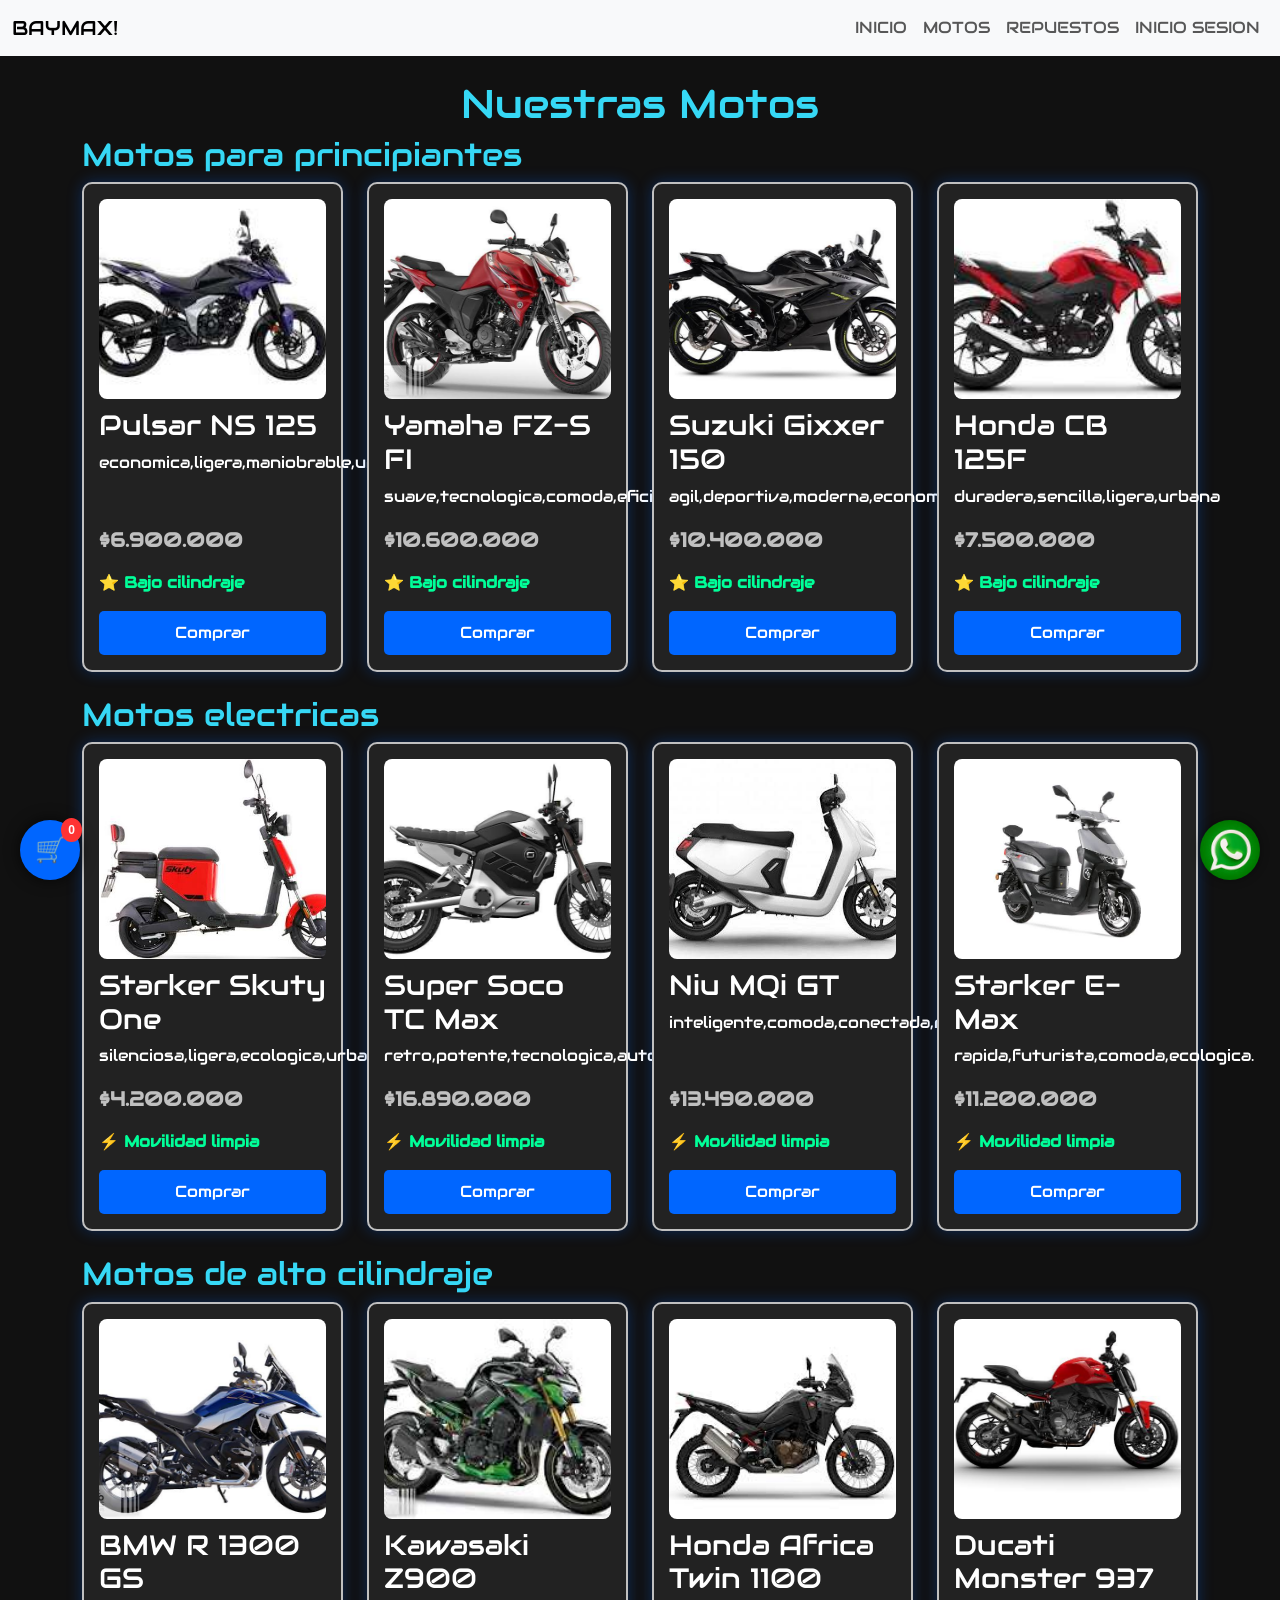
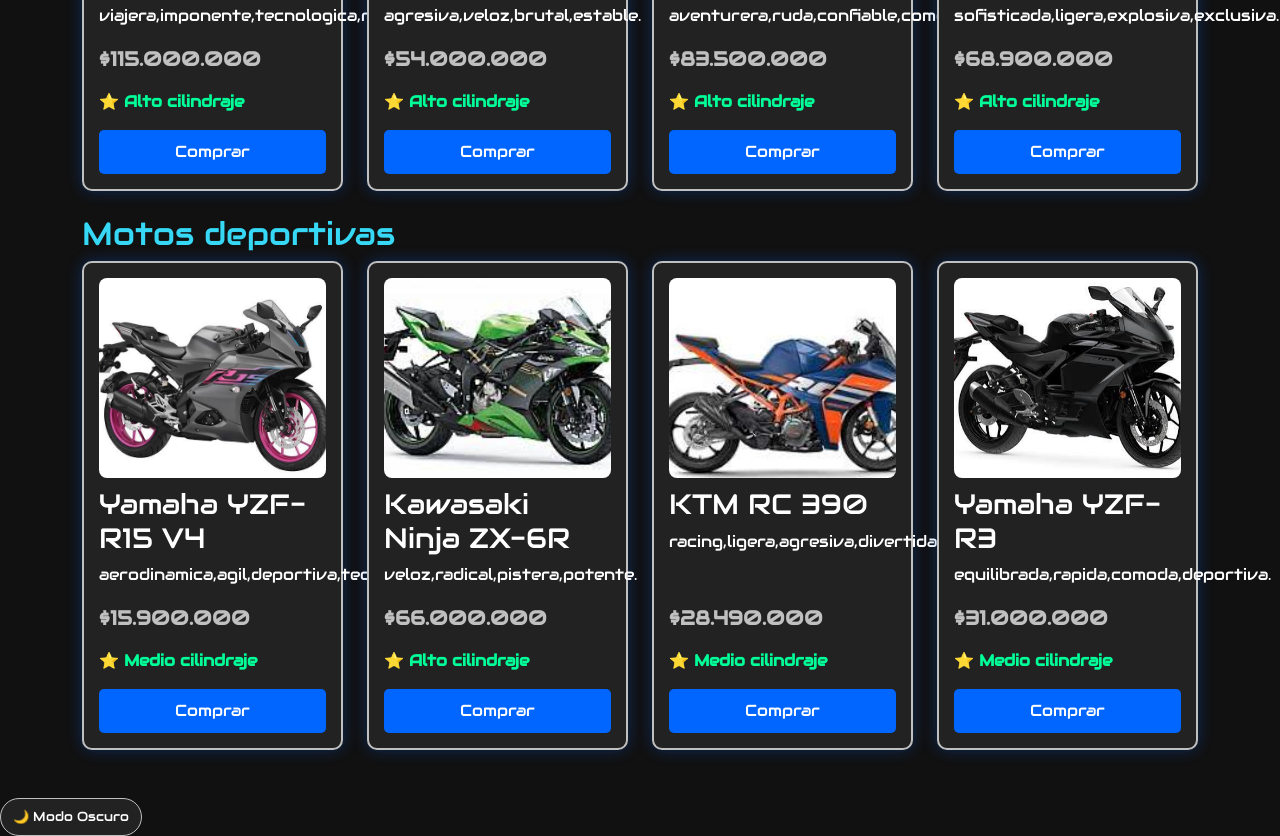
==== motos/index.html @ bbb5810d "final" ====
<!DOCTYPE html>
<html lang="en">
<head>
    <meta charset="UTF-8">
    <meta name="viewport" content="width=device-width, initial-scale=1.0">
    <title>MOTOS</title>
    <link href="https://cdn.jsdelivr.net/npm/bootstrap@5.3.8/dist/css/bootstrap.min.css" rel="stylesheet" integrity="sha384-sRIl4kxILFvY47J16cr9ZwB07vP4J8+LH7qKQnuqkuIAvNWLzeN8tE5YBujZqJLB" crossorigin="anonymous">
     <link rel="preconnect" href="https://fonts.googleapis.com">
    <link rel="preconnect" href="https://fonts.gstatic.com" crossorigin>
    <link href="https://fonts.googleapis.com/css2?family=Audiowide&family=Playwrite+GB+J:ital,wght@0,100..400;1,100..400&display=swap" rel="stylesheet">
    <link rel="stylesheet" href="motos.css">
</head>
<body>
    <nav class="navbar navbar-expand-lg bg-body-tertiary">
  <div class="container-fluid">
    <h3 class="navbar-brand mb-0 h1">BAYMAX!</h3>
    
    <button class="navbar-toggler" type="text/ajax" data-bs-toggle="collapse" data-bs-target="#navbarTogglerDemo02" aria-controls="navbarTogglerDemo02" aria-expanded="false" aria-label="Toggle navigation">
      <span class="navbar-toggler-icon"></span>
    </button>

    <div class="collapse navbar-collapse" id="navbarTogglerDemo02">
      <ul class="navbar-nav ms-auto mb-2 mb-lg-0">
        <li class="nav-item">
          <a class="nav-link" href="/index.html">INICIO</a>
        </li>
        <li class="nav-item">
          <a class="nav-link" href="/motos/index.html">MOTOS</a>
        </li>
        <li class="nav-item">
          <a class="nav-link" href="/repuestos/index.html">REPUESTOS</a>
        </li>
        <li class="nav-item">
          <a class="nav-link" href="/sesion/index.html">INICIO SESION</a>
        </li>
      </ul>
    </div>
  </div>
</nav>
    
<h1 class="hola mt-4">Nuestras Motos</h1>


<div class="container">

    <h2>Motos para principiantes</h2>
    <div class="row g-4 mb-4"> 
        <div class="col-12 col-md-6 col-lg-3">
            <div class="caja">
                <img src="pulsar.jpg" alt="Moto para principiantes" class="imagen">
                <h3>Pulsar NS 125</h3>
                <p>economica,ligera,maniobrable,urbana.</p>
                <p class="precio">$6.900.000</p>
                <p class="recomendado">⭐ Bajo cilindraje</p>
                <button class="azul">Comprar</button>
            </div>
        </div>
        <div class="col-12 col-md-6 col-lg-3">
            <div class="caja">
                <img src="yamafz.jpg" alt="Moto para principiantes" class="imagen">
                <h3>Yamaha FZ-S FI</h3>
                <p>suave,tecnologica,comoda,eficiente.</p>
                <p class="precio">$10.600.000</p>
                <p class="recomendado">⭐ Bajo cilindraje</p>
                <button class="azul">Comprar</button>
            </div>
        </div>
        <div class="col-12 col-md-6 col-lg-3">
            <div class="caja">
                <img src="suzug.jpg" alt="Moto para principiantes" class="imagen">
                <h3>Suzuki Gixxer 150</h3>
                <p>agil,deportiva,moderna,economica.</p>
                <p class="precio">$10.400.000</p>
                <p class="recomendado">⭐ Bajo cilindraje</p>
                <button class="azul">Comprar</button>
            </div>
        </div>
        <div class="col-12 col-md-6 col-lg-3">
            <div class="caja">
                <img src="honda.jpg" alt="Moto para principiantes" class="imagen">
                <h3>Honda CB 125F</h3>
                <p>duradera,sencilla,ligera,urbana</p>
                <p class="precio">$7.500.000</p>
                <p class="recomendado">⭐ Bajo cilindraje</p>
                <button class="azul">Comprar</button>
            </div>
        </div>
    </div>

    <h2>Motos electricas</h2>
    <div class="row g-4 mb-4">
        <div class="col-12 col-md-6 col-lg-3">
            <div class="caja">
                <img src="starker.jpg" alt="Moto electrica" class="imagen">
                <h3>Starker Skuty One</h3>
                <p>silenciosa,ligera,ecologica,urbana.</p>
                <p class="precio">$4.200.000</p>
                <p class="recomendado">⚡ Movilidad limpia</p>
                <button class="azul">Comprar</button>
            </div>
        </div>
        <div class="col-12 col-md-6 col-lg-3">
            <div class="caja">
                <img src="soco.jpg" alt="Moto electrica" class="imagen">
                <h3>Super Soco TC Max</h3>
                <p>retro,potente,tecnologica,autonoma.</p>
                <p class="precio">$16.890.000</p>
                <p class="recomendado">⚡ Movilidad limpia</p>
                <button class="azul">Comprar</button>
            </div>
        </div>
        <div class="col-12 col-md-6 col-lg-3">
            <div class="caja">
                <img src="niu.jpg" alt="Moto electrica" class="imagen">
                <h3>Niu MQi GT</h3>
                <p>inteligente,comoda,conectada,robusta.</p>
                <p class="precio">$13.490.000</p>
                <p class="recomendado">⚡ Movilidad limpia</p>
                <button class="azul">Comprar</button>
            </div>
        </div>
        <div class="col-12 col-md-6 col-lg-3">
            <div class="caja">
                <img src="max.jpg" alt="Moto electrica" class="imagen">
                <h3>Starker E-Max</h3>
                <p>rapida,futurista,comoda,ecologica.</p>
                <p class="precio">$11.200.000</p>
                <p class="recomendado">⚡ Movilidad limpia</p>
                <button class="azul">Comprar</button>
            </div>
        </div>
    </div>

    <h2>Motos de alto cilindraje</h2>
    <div class="row g-4 mb-4">
        <div class="col-12 col-md-6 col-lg-3">
            <div class="caja">
                <img src="bmwgs.jpg" alt="Moto de alto cilindraje" class="imagen">
                <h3>BMW R 1300 GS</h3>
                <p>viajera,imponente,tecnologica,robusta.</p>
                <p class="precio">$115.000.000</p>
                <p class="recomendado">⭐ Alto cilindraje</p>
                <button class="azul">Comprar</button>
            </div>
        </div>
        <div class="col-12 col-md-6 col-lg-3">
            <div class="caja">
                <img src="sakiz.jpg" alt="Moto de alto cilindraje" class="imagen">
                <h3>Kawasaki Z900</h3>
                <p>agresiva,veloz,brutal,estable.</p>
                <p class="precio">$54.000.000</p>
                <p class="recomendado">⭐ Alto cilindraje</p>
                <button class="azul">Comprar</button>
            </div>
        </div>
        <div class="col-12 col-md-6 col-lg-3">
            <div class="caja">
                <img src="africa.jpg" alt="Moto de alto cilindraje" class="imagen">
                <h3>Honda Africa Twin 1100</h3>
                <p>aventurera,ruda,confiable,comoda.</p>
                <p class="precio">$83.500.000</p>
                <p class="recomendado">⭐ Alto cilindraje</p>
                <button class="azul">Comprar</button>
            </div>
        </div>
        <div class="col-12 col-md-6 col-lg-3">
            <div class="caja">
                <img src="ducati.jpg" alt="Moto de alto cilindraje" class="imagen">
                <h3>Ducati Monster 937</h3>
                <p>sofisticada,ligera,explosiva,exclusiva.</p>
                <p class="precio">$68.900.000</p>
                <p class="recomendado">⭐ Alto cilindraje</p>
                <button class="azul">Comprar</button>
            </div>
        </div>
    </div>

    <h2>Motos deportivas</h2>
    <div class="row g-4 mb-5">
        <div class="col-12 col-md-6 col-lg-3">
            <div class="caja">
                <img src="yamazf.jpg" alt="Moto deportiva" class="imagen">
                <h3>Yamaha YZF-R15 V4</h3>
                <p>aerodinamica,agil,deportiva,tecnologica.</p>
                <p class="precio">$15.900.000</p>
                <p class="recomendado">⭐ Medio cilindraje</p>
                <button class="azul">Comprar</button>
            </div>
        </div>
        <div class="col-12 col-md-6 col-lg-3">
            <div class="caja">
                <img src="ninja.jpg" alt="Moto deportiva" class="imagen">
                <h3>Kawasaki Ninja ZX-6R</h3>
                <p>veloz,radical,pistera,potente.</p>
                <p class="precio">$66.000.000</p>
                <p class="recomendado">⭐ Alto cilindraje</p>
                <button class="azul">Comprar</button>
            </div>
        </div>
        <div class="col-12 col-md-6 col-lg-3">
            <div class="caja">
                <img src="rcktm.jpg" alt="Moto deportiva" class="imagen">
                <h3>KTM RC 390</h3>
                <p>racing,ligera,agresiva,divertida.</p>
                <p class="precio">$28.490.000</p>
                <p class="recomendado">⭐ Medio cilindraje</p>
                <button class="azul">Comprar</button>
            </div>
        </div>
        <div class="col-12 col-md-6 col-lg-3">
            <div class="caja">
                <img src="ult.jpg" alt="Moto deportiva" class="imagen">
                <h3>Yamaha YZF-R3</h3>
                <p>equilibrada,rapida,comoda,deportiva.</p>
                <p class="precio">$31.000.000</p>
                <p class="recomendado">⭐ Medio cilindraje</p>
                <button class="azul">Comprar</button>
            </div>
        </div>
    </div>

</div> 

<button class="carrito-flotante" id="btn-abrir-carrito">
    🛒 <span id="carrito-contador">0</span>
</button>

<div class="carrito-panel" id="menuCarrito">
  <div class="carrito-header">
    <h5>Tu Carrito 🛒</h5>
    <button type="button" class="btn-cerrar-carrito" id="btn-cerrar-carrito">&times;</button>
  </div>
  
  <div class="carrito-body">
    <ul id="lista-carrito">
        </ul>
    
    <div class="carrito-footer">
        <div class="carrito-total-flex">
            <h5>Total:</h5>
            <h5 id="carrito-total">$0</h5>
        </div>
        <button class="btn-finalizar" onclick="pagarOEnviarAWhatsApp()">Finalizar Compra</button>
    </div>
  </div>
</div>
<button id="btn-theme" class="btn-theme">🌙 Mode</button>

<script src="carrito.js"></script>
<a href="https://wa.me/573001234567" class="whatsapp" target="_blank"></a>

    <script src="https://cdn.jsdelivr.net/npm/bootstrap@5.3.8/dist/js/bootstrap.bundle.min.js" integrity="sha384-FKyoEForCGlyvwx9Hj09JcYn3nv7wiPVlz7YYwJrWVcXK/BmnVDxM+D2scQbITxI" crossorigin="anonymous"></script>
    <script src="codigo.js"></script>

</body>
</html>
---- motos/motos.css ----
body {
    font-family: "Audiowide", sans-serif;
    margin: 0;
    font-weight: 200;
    font-style: normal;
}
body{
    margin: 0;
    background-color: #111;
    color: white;
    border: #0066ff;
}
.hola{
    color: #36d8f5;
    text-align: center;
}


.caja{
    width: 100%; 
    height: 100%; 
    padding: 15px;
    display: flex; 
    flex-direction: column; 
    justify-content: space-between; 

    background-color: #222;
    border: 2px solid silver;
    border-radius: 10px;
    transition: 0.3s;
}

.caja:hover{
    transform: scale(1.05);
}
.imagen{
    width: 100%;
    height: 200px;
    object-fit: cover;
    border-radius: 8px;
    margin-bottom: 10px; 
}
.precio{
    color: silver;
    font-size: 20px;
    font-weight: bold;
    margin-top: auto;
}

.recomendado{
    color: #00ff99;
    font-weight: bold;
}
.azul{
    background-color: #0066ff;
    color: white;
    border: none;
    padding: 10px 15px;
    border-radius: 5px;
    cursor: pointer;
    width: 100%; 
}

.negro{
    background-color: black;
    color: silver;
    border: 1px solid silver;
    padding: 10px 15px;
    border-radius: 5px;
    cursor: pointer;
}
.whatsapp{
    position: fixed;
    bottom: 20px;
    right: 20px;
    width: 60px;
    height: 60px;
    background: #25D366;
    font-size: 35px;
    text-decoration: none;
    border-radius: 50%;
    display: flex;
    justify-content: center;
    align-items: center;
    box-shadow: 0 0 10px rgba(0,0,0,0.4);
    transition: 0.3s;
    background-image: url(wasap.jpg);
    background-size: cover;
    background-position: center;
}
.whatsapp:hover{
    transform: scale(1.1);
}
.inicio{
    background-color: rgb(14, 12, 83);
    color: white;
    padding: 15px 30px;
    font-size: 1.2rem;
    border: none;
    border-radius: 10px;
    cursor: pointer;

    transition: all 0.3s ease;
}

.navbar-bland {
    background-color: rgb(14, 12, 83);
    color: white;
    padding: 10px 20px;
    font-size: 1.0rem;
    border: none;
    border-radius: 10px;
    cursor: pointer;
    transition: all 0.3s ease;
  text-shadow: 
    0 0 2px #fff,
    0 0 10px #fff,
    0 0 20px #1100ff,
    0 0 30px #0d00ff,
    0 0 30px #0000ff,
    0 0 10px rgb(255, 255, 255)
}
.btn-primario {
    font-family: "Audiowide", sans-serif;
    background-color: rgb(14, 12, 83);
    color: white;
    padding: 15px 30px;
    font-size: 1.2rem;
    border: none;
    border-radius: 10px;
    cursor: pointer;
    transition: all 0.3s ease;
}
.btn-primario:hover {
    background-color:  rgb(46, 43, 131);
    transform: translateY(-5px);
    box-shadow: 0px 10px 15px  white;
}



.carrito-flotante {
    position: fixed;
    bottom: 20px;
    left: 20px;
    width: 60px;
    height: 60px;
    background-color: #0066ff;
    border: none;
    border-radius: 50%;
    display: flex;
    justify-content: center;
    align-items: center;
    box-shadow: 0 0 15px rgba(0,0,0,0.7);
    transition: 0.3s;
    font-size: 25px;
    z-index: 1000;
    cursor: pointer;
}
.carrito-flotante:hover {
    transform: scale(1.1);
    background-color: #36d8f5;
}
#carrito-contador {
    position: absolute;
    top: -2px;
    right: -2px;
    font-size: 12px;
    background-color: #ff3333;
    color: white;
    padding: 3px 7px;
    border-radius: 50%;
    font-family: sans-serif;
    font-weight: bold;
}


.carrito-panel {
    position: fixed;
    top: 0;
    right: -350px;
    width: 320px;
    height: 100%;
    background-color: #1a1a1a;
    box-shadow: -5px 0 15px rgba(0,0,0,0.5);
    transition: 0.4s ease all;
    z-index: 1050;
    display: flex;
    flex-direction: column;
    border-left: 2px solid #333;
}


.carrito-panel.mostrar {
    right: 0;
}


.carrito-header {
    padding: 20px;
    border-bottom: 1px solid #333;
    display: flex;
    justify-content: space-between;
    align-items: center;
}
.carrito-header h5 {
    margin: 0;
    font-size: 1.2rem;
    color: #36d8f5;
}
.btn-cerrar-carrito {
    background: none;
    border: none;
    color: white;
    font-size: 30px;
    cursor: pointer;
    line-height: 1;
}
.btn-cerrar-carrito:hover {
    color: #ff3333;
}


.carrito-body {
    padding: 20px;
    flex-grow: 1;
    display: flex;
    flex-direction: column;
    justify-content: space-between;
    overflow-y: auto;
}


#lista-carrito {
    list-style: none;
    padding: 0;
    margin: 0;
}
.carrito-item {
    display: flex;
    align-items: center;
    justify-content: space-between;
    padding: 12px 0;
    border-bottom: 1px solid #2a2a2a;
}
.carrito-item-info {
    display: flex;
    align-items: center;
}
.carrito-item-info img {
    border-radius: 6px;
    object-fit: cover;
    margin-right: 10px;
}
.carrito-item-texto h6 {
    margin: 0 0 4px 0;
    font-size: 14px;
    max-width: 140px;
    white-space: nowrap;
    overflow: hidden;
    text-overflow: ellipsis;
}
.carrito-item-texto small {
    color: silver;
}
.btn-eliminar-item {
    background: none;
    border: none;
    cursor: pointer;
    font-size: 16px;
}


.carrito-footer {
    border-top: 1px solid #333;
    padding-top: 15px;
}
.carrito-total-flex {
    display: flex;
    justify-content: space-between;
    margin-bottom: 15px;
}
.carrito-total-flex h5 {
    margin: 0;
}
#carrito-total {
    color: #00ff99;
}
.btn-finalizar {
    width: 100%;
    background-color: #0066ff;
    color: white;
    border: none;
    padding: 12px;
    border-radius: 8px;
    font-family: "Audiowide", sans-serif;
    font-size: 15px;
    cursor: pointer;
    transition: 0.3s;
}
.btn-finalizar:hover {
    background-color: #0052cc;
    box-shadow: 0 0 10px rgba(0, 102, 255, 0.5);
}
:root {
    --fondo-body: #111;
    --fondo-caja: #222;
    --texto-principal: white;
    --texto-titulo: #36d8f5;
    --borde-caja: silver;
    --sombra-neon: rgba(0, 102, 255, 0.3);
}

[data-theme="light"] {
    --fondo-body: #f4f4f4;
    --fondo-caja: #ffffff;
    --texto-principal: #222;
    --texto-titulo: #0052cc;
    --borde-caja: #ccc;
    --sombra-neon: rgba(0, 0, 0, 0.1);
}

body {
    font-family: "Audiowide", sans-serif;
    margin: 0;
    font-weight: 200;
    background-color: var(--fondo-body);
    color: var(--texto-principal);
    transition: background-color 0.4s, color 0.4s;
}

.hola, .hole, h2 {
    color: var(--texto-titulo);
    transition: 0.4s;
}

.caja, .login-container {
    width: 100%;
    height: 100%;
    padding: 15px;
    display: flex;
    flex-direction: column;
    justify-content: space-between;
    background-color: var(--fondo-caja);
    border: 2px solid var(--borde-caja);
    border-radius: 10px;
    box-shadow: 0 0 15px var(--sombra-neon);
    transition: 0.3s ease all;
}

.btn-theme {
    background-color: var(--fondo-caja);
    color: var(--texto-principal);
    border: 1px solid var(--borde-caja);
    padding: 8px 12px;
    border-radius: 20px;
    cursor: pointer;
    font-family: "Audiowide", sans-serif;
    font-size: 13px;
    transition: 0.3s;
}

.btn-theme:hover {
    border-color: #36d8f5;
}
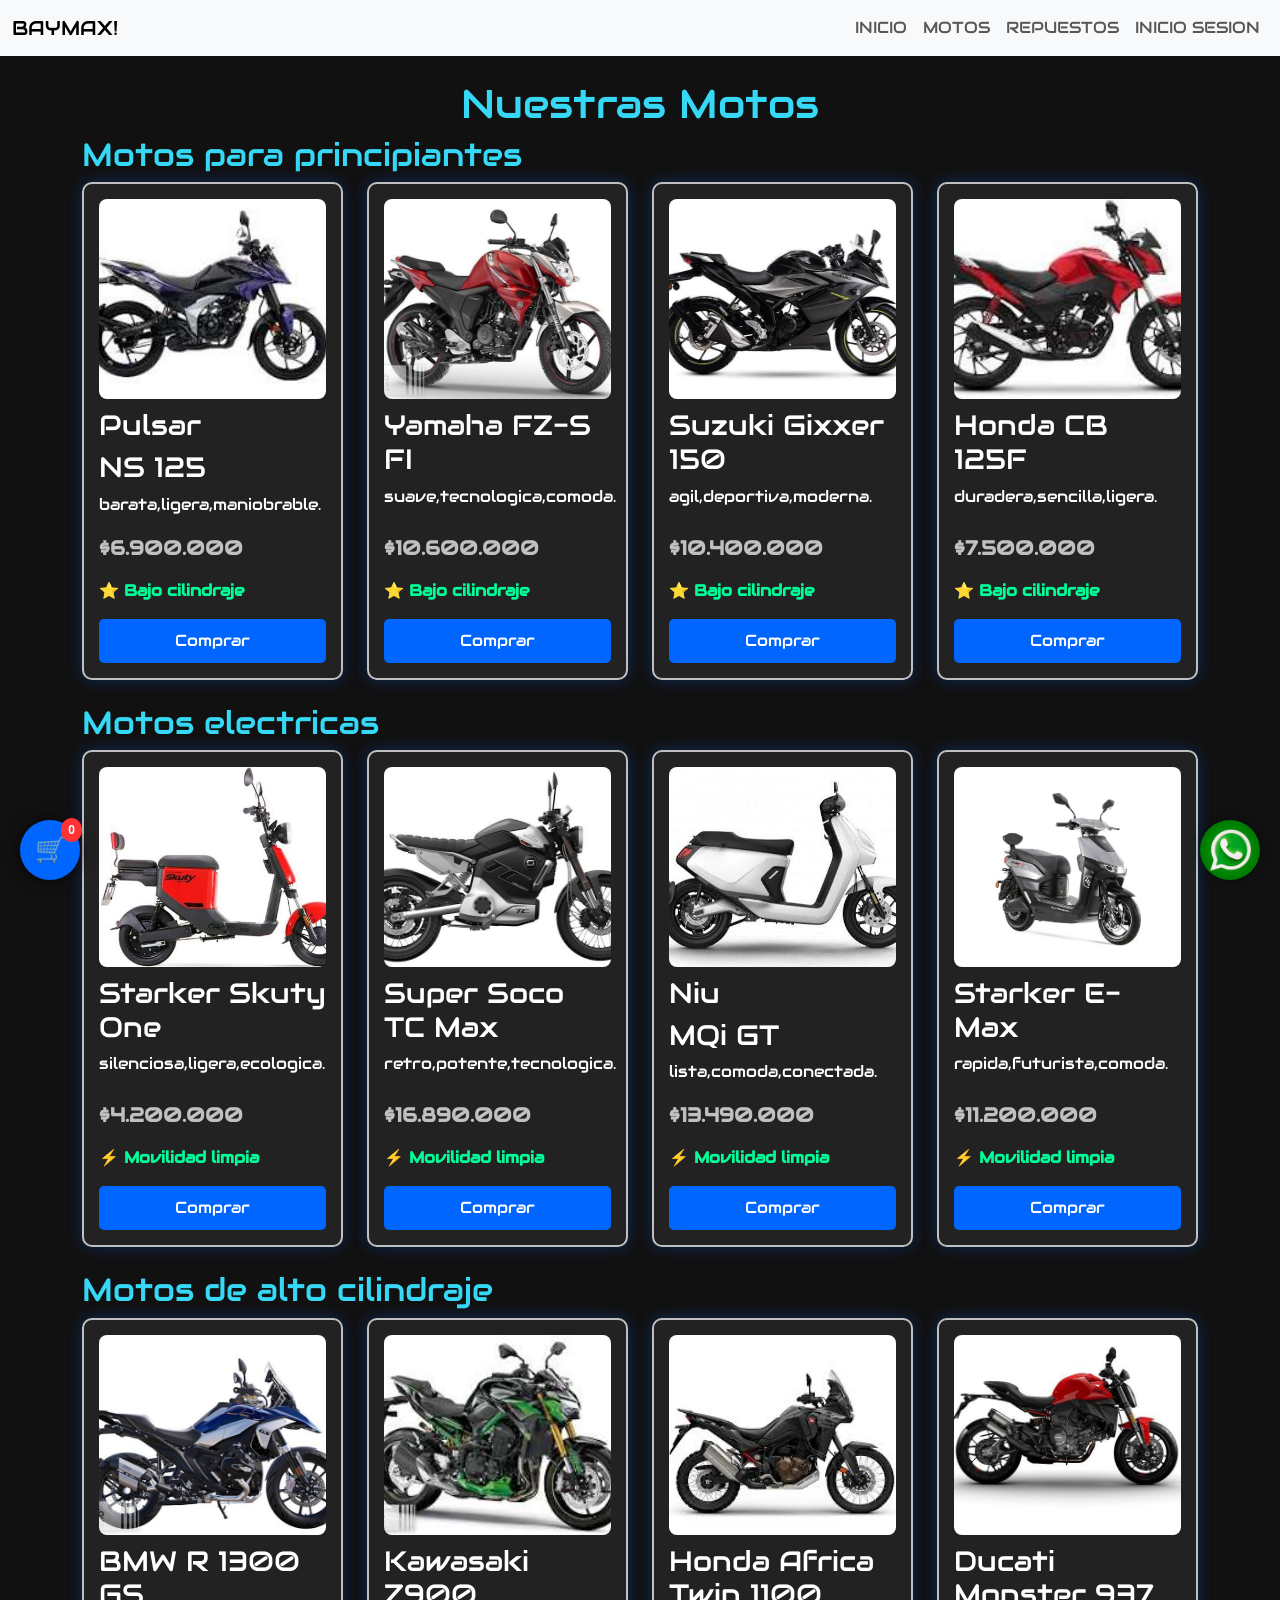
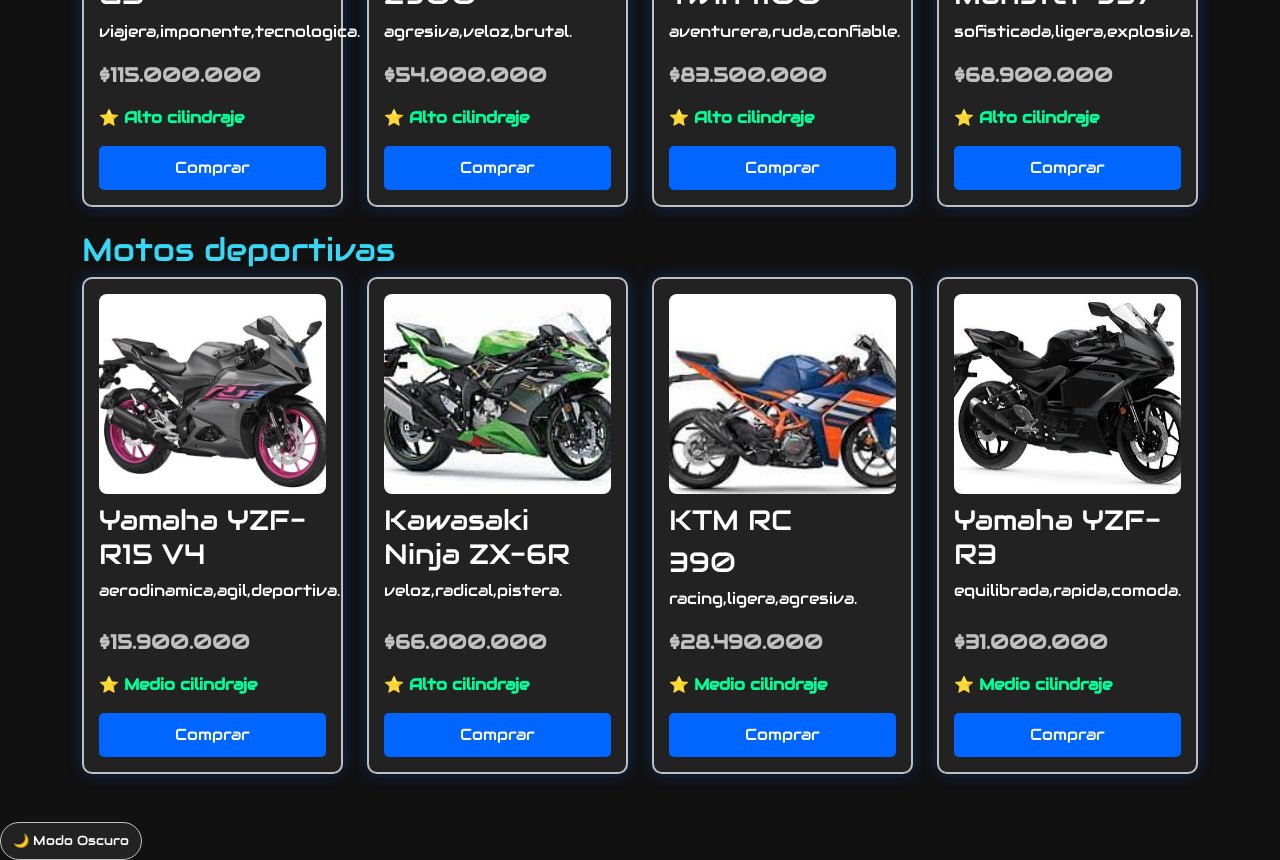
==== commit 942084a5: "hola" ====
--- a/motos/index.html
+++ b/motos/index.html
@@ -48,8 +48,9 @@
         <div class="col-12 col-md-6 col-lg-3">
             <div class="caja">
                 <img src="pulsar.jpg" alt="Moto para principiantes" class="imagen">
-                <h3>Pulsar NS 125</h3>
-                <p>economica,ligera,maniobrable,urbana.</p>
+                <h3>Pulsar</h3>
+                <h3>NS 125</h3>
+                <p>barata,ligera,maniobrable.</p>
                 <p class="precio">$6.900.000</p>
                 <p class="recomendado">⭐ Bajo cilindraje</p>
                 <button class="azul">Comprar</button>
@@ -59,7 +60,7 @@
             <div class="caja">
                 <img src="yamafz.jpg" alt="Moto para principiantes" class="imagen">
                 <h3>Yamaha FZ-S FI</h3>
-                <p>suave,tecnologica,comoda,eficiente.</p>
+                <p>suave,tecnologica,comoda.</p>
                 <p class="precio">$10.600.000</p>
                 <p class="recomendado">⭐ Bajo cilindraje</p>
                 <button class="azul">Comprar</button>
@@ -69,7 +70,7 @@
             <div class="caja">
                 <img src="suzug.jpg" alt="Moto para principiantes" class="imagen">
                 <h3>Suzuki Gixxer 150</h3>
-                <p>agil,deportiva,moderna,economica.</p>
+                <p>agil,deportiva,moderna.</p>
                 <p class="precio">$10.400.000</p>
                 <p class="recomendado">⭐ Bajo cilindraje</p>
                 <button class="azul">Comprar</button>
@@ -79,7 +80,7 @@
             <div class="caja">
                 <img src="honda.jpg" alt="Moto para principiantes" class="imagen">
                 <h3>Honda CB 125F</h3>
-                <p>duradera,sencilla,ligera,urbana</p>
+                <p>duradera,sencilla,ligera.</p>
                 <p class="precio">$7.500.000</p>
                 <p class="recomendado">⭐ Bajo cilindraje</p>
                 <button class="azul">Comprar</button>
@@ -93,7 +94,7 @@
             <div class="caja">
                 <img src="starker.jpg" alt="Moto electrica" class="imagen">
                 <h3>Starker Skuty One</h3>
-                <p>silenciosa,ligera,ecologica,urbana.</p>
+                <p>silenciosa,ligera,ecologica.</p>
                 <p class="precio">$4.200.000</p>
                 <p class="recomendado">⚡ Movilidad limpia</p>
                 <button class="azul">Comprar</button>
@@ -103,7 +104,7 @@
             <div class="caja">
                 <img src="soco.jpg" alt="Moto electrica" class="imagen">
                 <h3>Super Soco TC Max</h3>
-                <p>retro,potente,tecnologica,autonoma.</p>
+                <p>retro,potente,tecnologica.</p>
                 <p class="precio">$16.890.000</p>
                 <p class="recomendado">⚡ Movilidad limpia</p>
                 <button class="azul">Comprar</button>
@@ -112,8 +113,9 @@
         <div class="col-12 col-md-6 col-lg-3">
             <div class="caja">
                 <img src="niu.jpg" alt="Moto electrica" class="imagen">
-                <h3>Niu MQi GT</h3>
-                <p>inteligente,comoda,conectada,robusta.</p>
+                <h3>Niu </h3>
+                <h3>MQi GT</h3>
+                <p>lista,comoda,conectada.</p>
                 <p class="precio">$13.490.000</p>
                 <p class="recomendado">⚡ Movilidad limpia</p>
                 <button class="azul">Comprar</button>
@@ -123,7 +125,7 @@
             <div class="caja">
                 <img src="max.jpg" alt="Moto electrica" class="imagen">
                 <h3>Starker E-Max</h3>
-                <p>rapida,futurista,comoda,ecologica.</p>
+                <p>rapida,futurista,comoda.</p>
                 <p class="precio">$11.200.000</p>
                 <p class="recomendado">⚡ Movilidad limpia</p>
                 <button class="azul">Comprar</button>
@@ -137,7 +139,7 @@
             <div class="caja">
                 <img src="bmwgs.jpg" alt="Moto de alto cilindraje" class="imagen">
                 <h3>BMW R 1300 GS</h3>
-                <p>viajera,imponente,tecnologica,robusta.</p>
+                <p>viajera,imponente,tecnologica.</p>
                 <p class="precio">$115.000.000</p>
                 <p class="recomendado">⭐ Alto cilindraje</p>
                 <button class="azul">Comprar</button>
@@ -147,7 +149,7 @@
             <div class="caja">
                 <img src="sakiz.jpg" alt="Moto de alto cilindraje" class="imagen">
                 <h3>Kawasaki Z900</h3>
-                <p>agresiva,veloz,brutal,estable.</p>
+                <p>agresiva,veloz,brutal.</p>
                 <p class="precio">$54.000.000</p>
                 <p class="recomendado">⭐ Alto cilindraje</p>
                 <button class="azul">Comprar</button>
@@ -157,7 +159,7 @@
             <div class="caja">
                 <img src="africa.jpg" alt="Moto de alto cilindraje" class="imagen">
                 <h3>Honda Africa Twin 1100</h3>
-                <p>aventurera,ruda,confiable,comoda.</p>
+                <p>aventurera,ruda,confiable.</p>
                 <p class="precio">$83.500.000</p>
                 <p class="recomendado">⭐ Alto cilindraje</p>
                 <button class="azul">Comprar</button>
@@ -167,7 +169,7 @@
             <div class="caja">
                 <img src="ducati.jpg" alt="Moto de alto cilindraje" class="imagen">
                 <h3>Ducati Monster 937</h3>
-                <p>sofisticada,ligera,explosiva,exclusiva.</p>
+                <p>sofisticada,ligera,explosiva.</p>
                 <p class="precio">$68.900.000</p>
                 <p class="recomendado">⭐ Alto cilindraje</p>
                 <button class="azul">Comprar</button>
@@ -181,7 +183,7 @@
             <div class="caja">
                 <img src="yamazf.jpg" alt="Moto deportiva" class="imagen">
                 <h3>Yamaha YZF-R15 V4</h3>
-                <p>aerodinamica,agil,deportiva,tecnologica.</p>
+                <p>aerodinamica,agil,deportiva.</p>
                 <p class="precio">$15.900.000</p>
                 <p class="recomendado">⭐ Medio cilindraje</p>
                 <button class="azul">Comprar</button>
@@ -191,7 +193,7 @@
             <div class="caja">
                 <img src="ninja.jpg" alt="Moto deportiva" class="imagen">
                 <h3>Kawasaki Ninja ZX-6R</h3>
-                <p>veloz,radical,pistera,potente.</p>
+                <p>veloz,radical,pistera.</p>
                 <p class="precio">$66.000.000</p>
                 <p class="recomendado">⭐ Alto cilindraje</p>
                 <button class="azul">Comprar</button>
@@ -200,8 +202,9 @@
         <div class="col-12 col-md-6 col-lg-3">
             <div class="caja">
                 <img src="rcktm.jpg" alt="Moto deportiva" class="imagen">
-                <h3>KTM RC 390</h3>
-                <p>racing,ligera,agresiva,divertida.</p>
+                <h3>KTM RC</h3>
+                <h3>390</h3>
+                <p>racing,ligera,agresiva.</p>
                 <p class="precio">$28.490.000</p>
                 <p class="recomendado">⭐ Medio cilindraje</p>
                 <button class="azul">Comprar</button>
@@ -211,7 +214,7 @@
             <div class="caja">
                 <img src="ult.jpg" alt="Moto deportiva" class="imagen">
                 <h3>Yamaha YZF-R3</h3>
-                <p>equilibrada,rapida,comoda,deportiva.</p>
+                <p>equilibrada,rapida,comoda.</p>
                 <p class="precio">$31.000.000</p>
                 <p class="recomendado">⭐ Medio cilindraje</p>
                 <button class="azul">Comprar</button>
